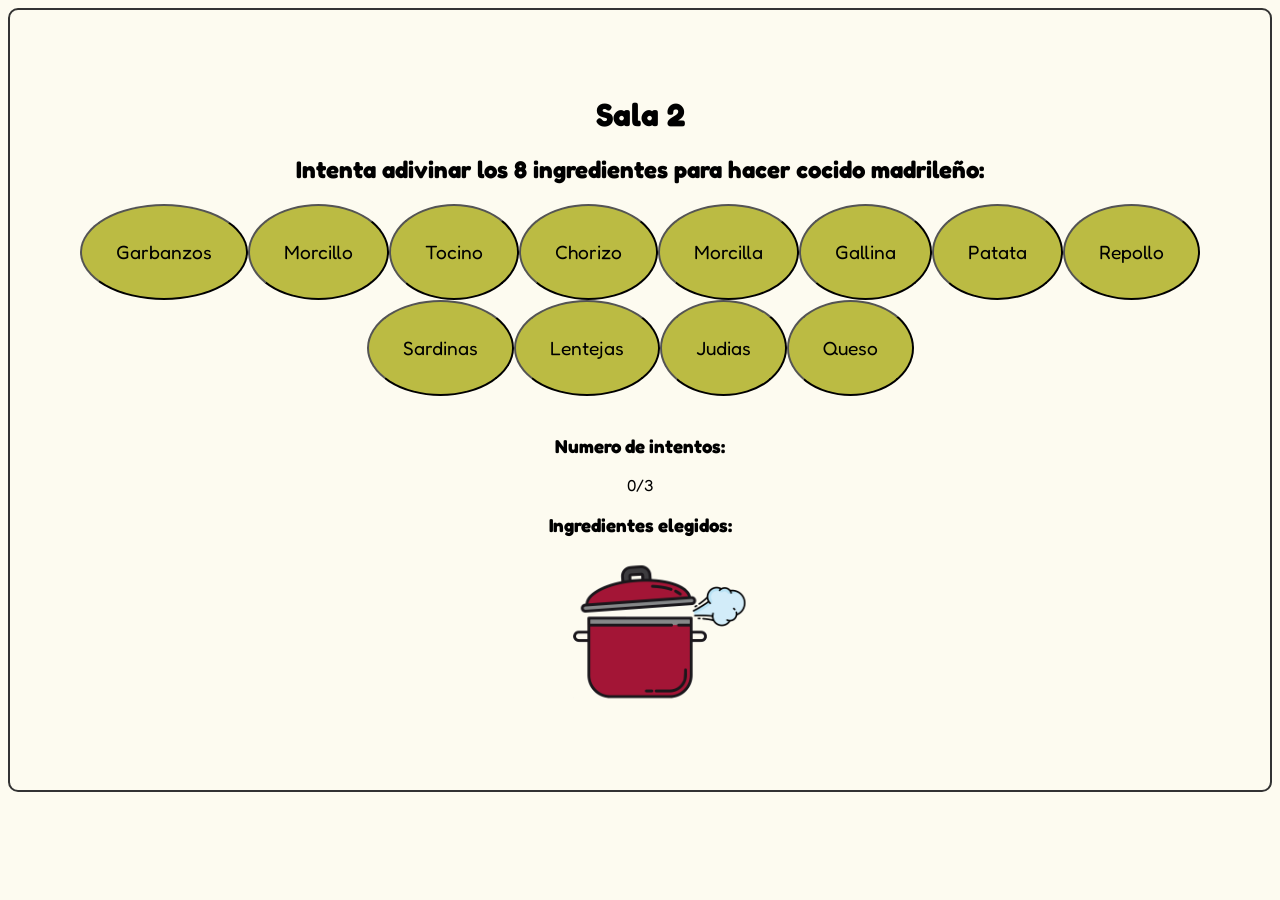
==== sala2.html @ 8e0bd874 "Sala 2 Se agrega la sala 2 al juego de las salas. En este caso es una prueba en el que hay que selec" ====
<!DOCTYPE html>
<html lang="en">

<head>
    <meta charset="UTF-8">
    <meta name="viewport" content="width=device-width, initial-scale=1.0">
    <title>Sala 2 </title>
    <style>
        @import url('https://fonts.googleapis.com/css2?family=Fredoka:wght@300..700&display=swap');

        body {
            font-family: "Fredoka", sans-serif;
            font-optical-sizing: auto;
            font-weight: 400;
            background-color: #FDFBF0;
        }


        #caja {
            border: 2px solid #333;
            padding: 5%;
            text-align: center;
            border-radius: 10px;
        }

        button {
            padding: 3%;
            border-radius: 100%;
            background-color: rgb(187, 187, 67);
            font-family: "Fredoka", sans-serif;
            font-size: larger;
        }

        button:hover {
            background-color: #9786A8;
        }

        img {
            width: 20%;
        }
        #comentario {
            color: red;
        }
    </style>
</head>

<body>
    <div id="caja">
        <h1>Sala 2</h1>
        <script src="sala2.js" defer></script>

        <h2>Intenta adivinar los 8 ingredientes para hacer cocido madrileño: </h2>
        <div id="botones">
        </div>
        <br>
        <h3>Numero de intentos: </h3>
        <p id="comentario"></p>
        <p id="intentos">0/3</p>
        <h3>Ingredientes elegidos: </h3>
        <p id="elegidos"></p>

        <img src="images/gifOlla.gif"><br>

    </div>
</body>

</html>
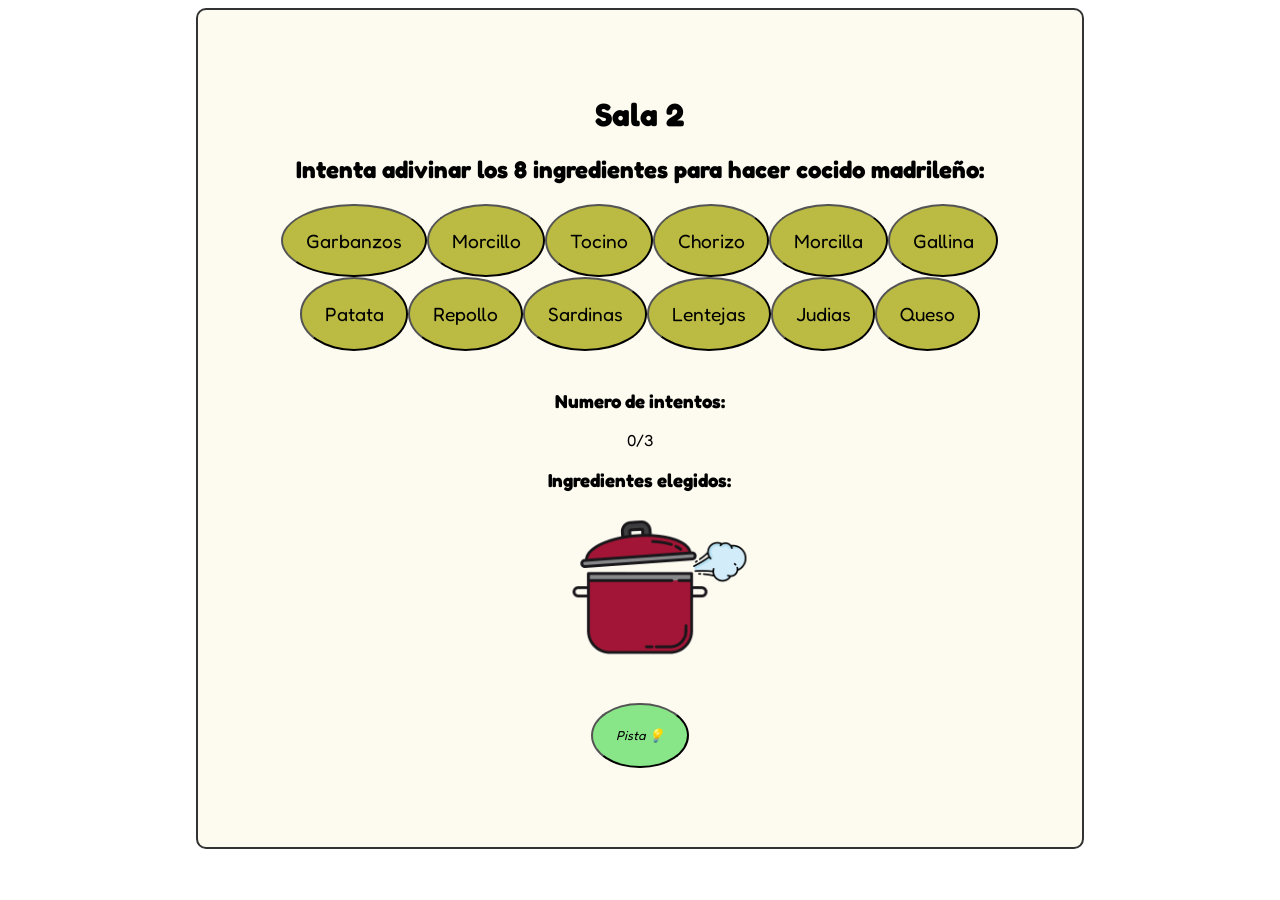
==== commit 3a74f5f0: "Se añade funcion Pista. Se añade una función que otorga una pista al jugador. Se hacen algunos cambi" ====
--- a/sala2.html
+++ b/sala2.html
@@ -12,7 +12,10 @@
             font-family: "Fredoka", sans-serif;
             font-optical-sizing: auto;
             font-weight: 400;
-            background-color: #FDFBF0;
+            
+            display: flex;
+            justify-content: center;
+            align-items: center;
         }
 
 
@@ -21,6 +24,9 @@
             padding: 5%;
             text-align: center;
             border-radius: 10px;
+            width: 60%;
+            height: 60%;
+            background-color: #FDFBF0;
         }
 
         button {
@@ -29,6 +35,7 @@
             background-color: rgb(187, 187, 67);
             font-family: "Fredoka", sans-serif;
             font-size: larger;
+            
         }
 
         button:hover {
@@ -36,10 +43,21 @@
         }
 
         img {
-            width: 20%;
+            width: 30%;
         }
+
         #comentario {
             color: red;
+        }
+
+        #pista {
+            background-color: rgb(136, 230, 136);
+            font-size: small;
+            font-style: italic;
+        }
+
+        #pista:hover {
+            background-color: #b892de;
         }
     </style>
 </head>
@@ -58,9 +76,11 @@
         <p id="intentos">0/3</p>
         <h3>Ingredientes elegidos: </h3>
         <p id="elegidos"></p>
-
-        <img src="images/gifOlla.gif"><br>
-
+        <img src="images/gifOlla.gif">
+        <br>
+        <br>
+        <button id="pista" onclick="pista()">Pista 💡</button>
+        <p id="pistaTexto"></p>
     </div>
 </body>
 
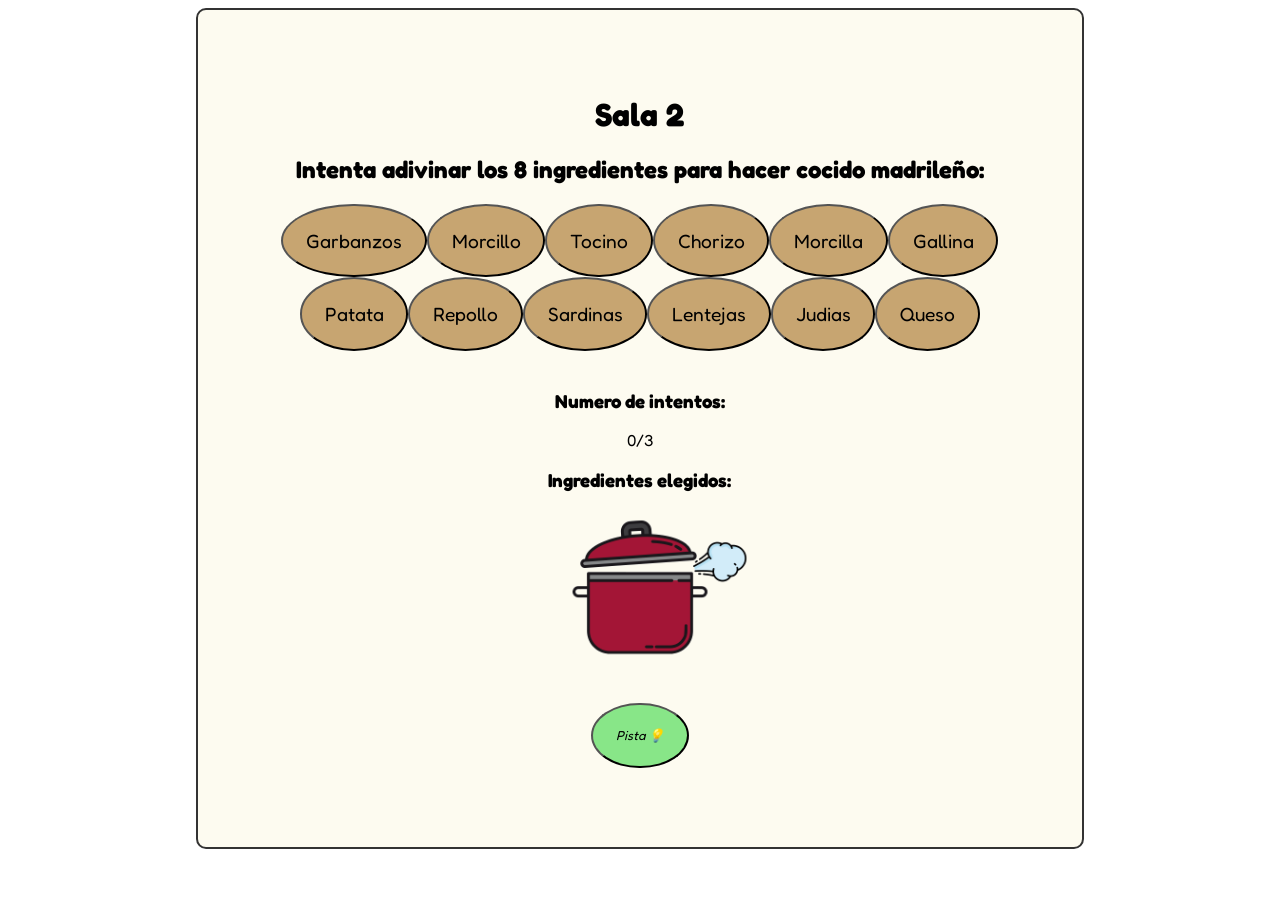
==== commit 88c8d8ca: "Cambios en estilo Se dejan de mostrar los botones una vez se terminan los intentos.  La pista, una " ====
--- a/sala2.html
+++ b/sala2.html
@@ -32,7 +32,7 @@
         button {
             padding: 3%;
             border-radius: 100%;
-            background-color: rgb(187, 187, 67);
+            background-color: rgb(199, 165, 113);
             font-family: "Fredoka", sans-serif;
             font-size: larger;
             
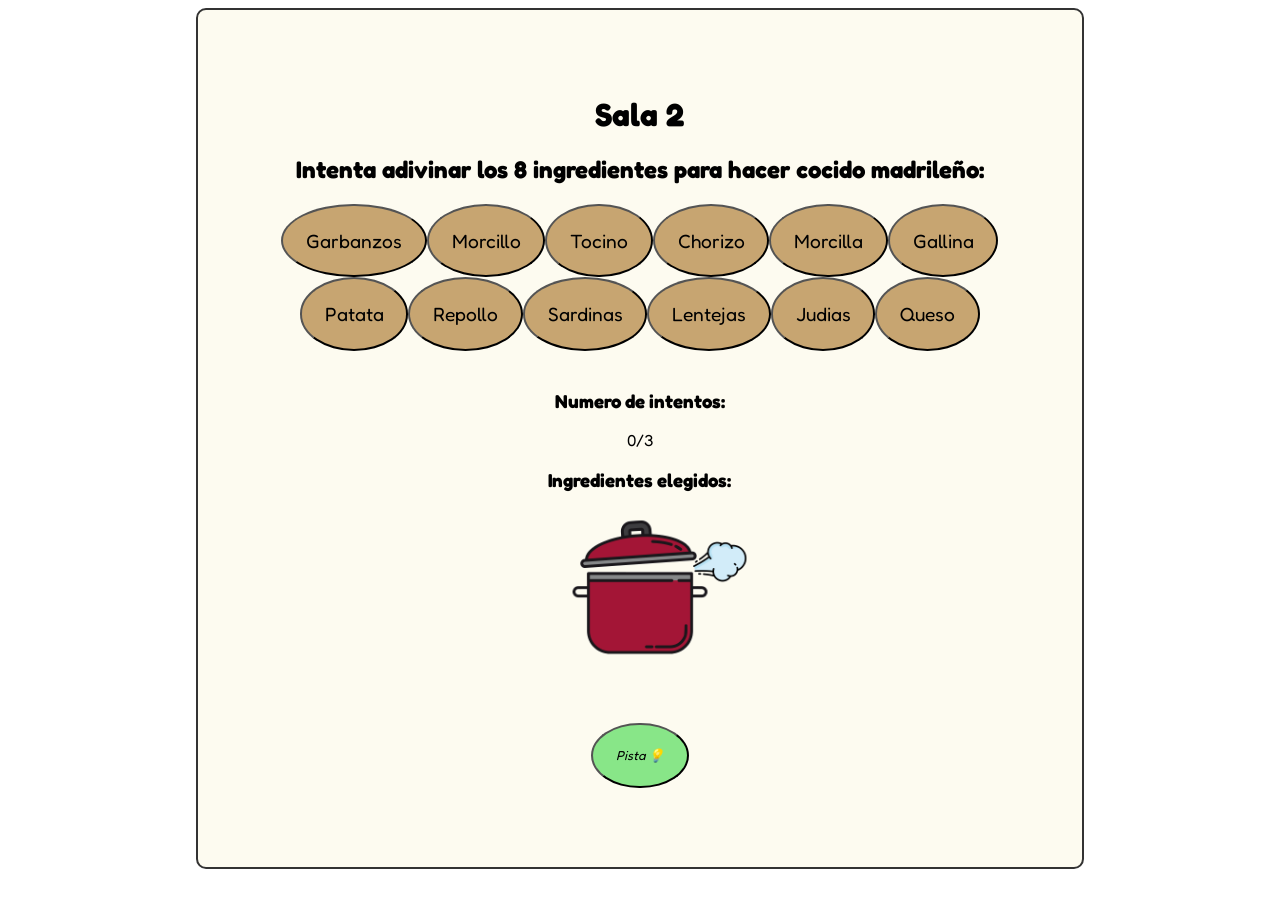
==== commit bcc15d13: "Cambios estéticos Se agrega una imagen cuando se termina el juego, y otros cambios." ====
--- a/sala2.html
+++ b/sala2.html
@@ -76,7 +76,8 @@
         <p id="intentos">0/3</p>
         <h3>Ingredientes elegidos: </h3>
         <p id="elegidos"></p>
-        <img src="images/gifOlla.gif">
+        <img id="cocido" src="images/gifOlla.gif">
+        <div id="cocido_preparado"></div>
         <br>
         <br>
         <button id="pista" onclick="pista()">Pista 💡</button>
